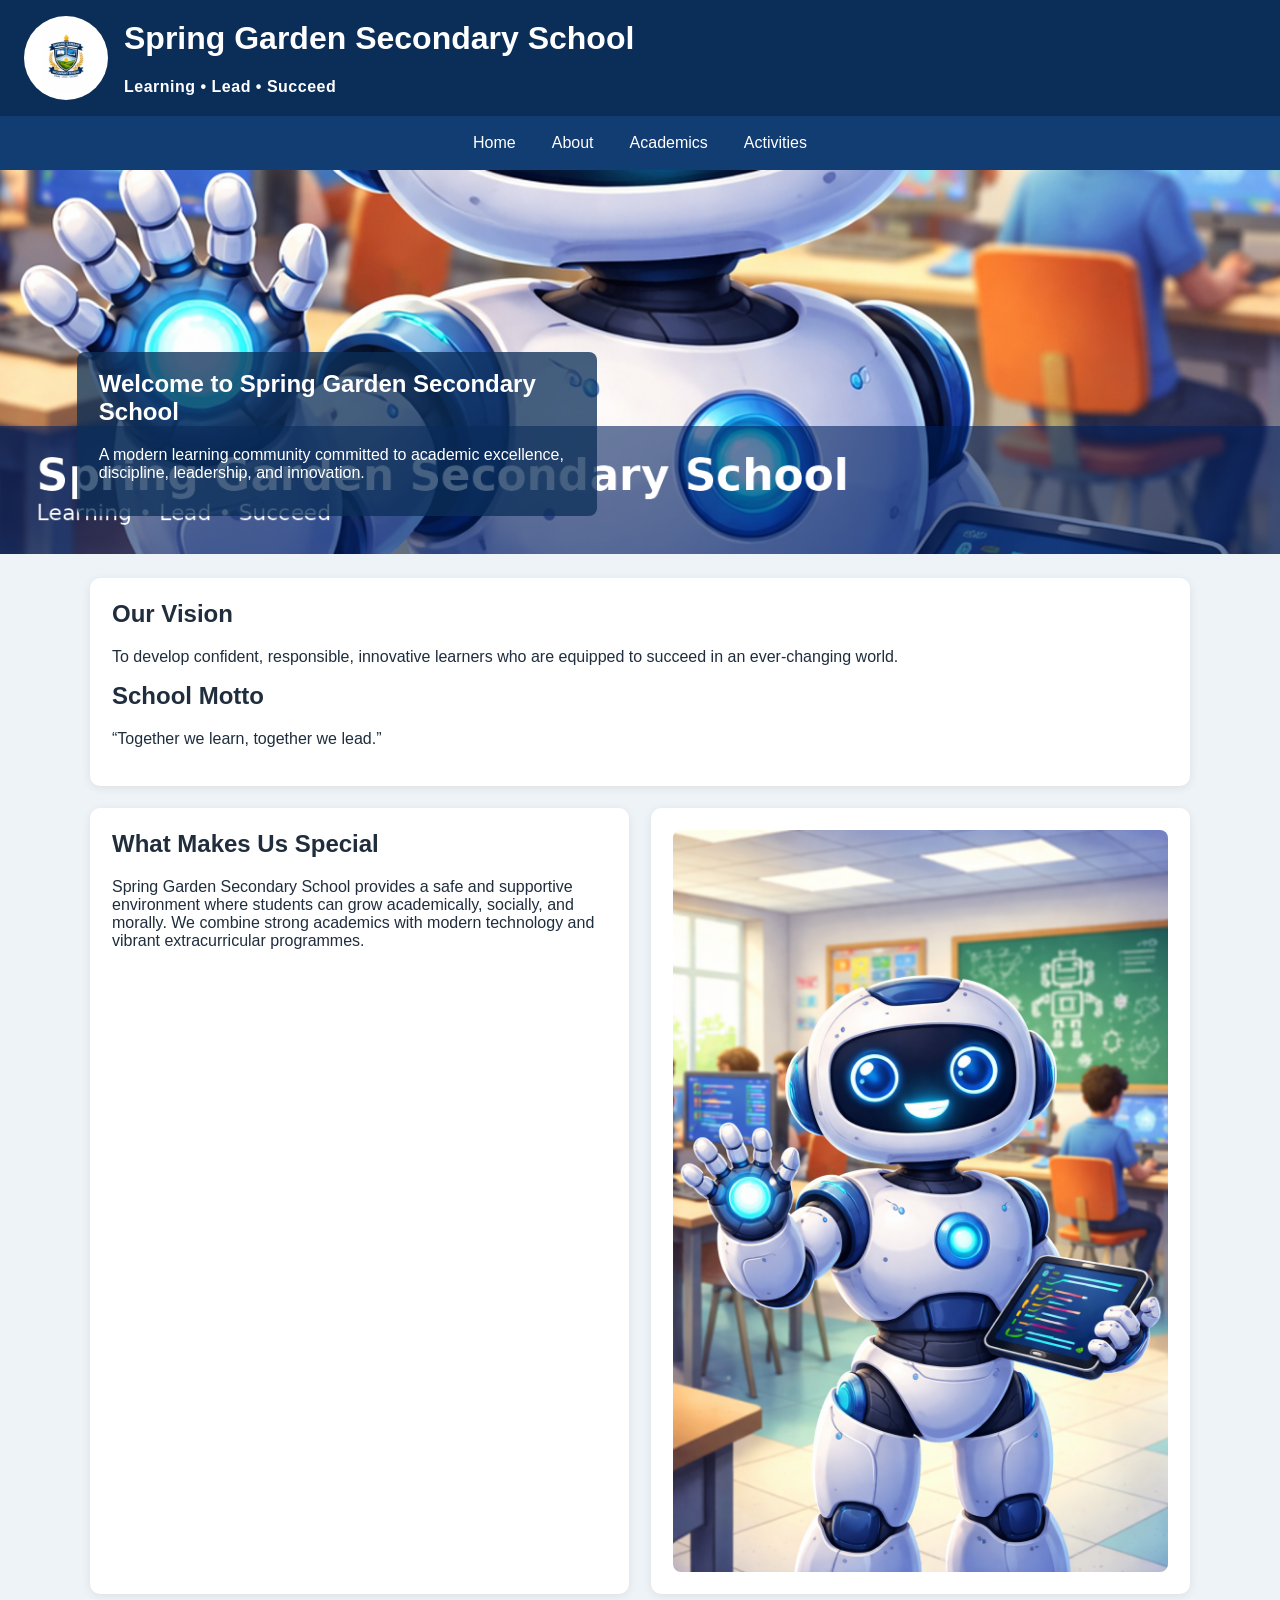
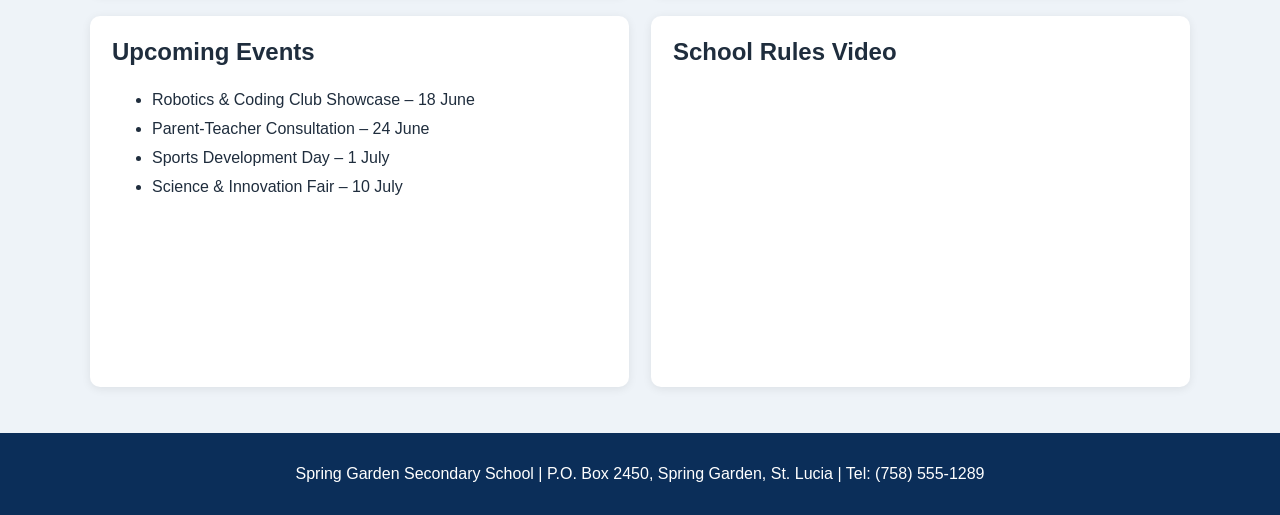
==== index.html @ ff146dde "Add files via upload" ====
<!DOCTYPE html>
<html lang="en">
<head>
  <meta charset="UTF-8">
  <meta name="viewport" content="width=device-width, initial-scale=1.0">
  <title>Spring Garden Secondary School | Home</title>
  <link rel="stylesheet" href="style.css">
</head>
<body>
  <header class="site-header">
    <div class="topbar">
      <img src="logo.png" alt="Spring Garden Secondary School Logo" class="logo">
      <div>
        <h1>Spring Garden Secondary School</h1>
        <p class="tagline">Learning • Lead • Succeed</p>
      </div>
    </div>
    <nav>
      <a href="index.html">Home</a>
      <a href="about.html">About</a>
      <a href="academics.html">Academics</a>
      <a href="activities.html">Activities</a>
    </nav>
  </header>

  <section class="hero">
    <img src="banner.png" alt="School technology banner">
    <div class="hero-text">
      <h2>Welcome to Spring Garden Secondary School</h2>
      <p>A modern learning community committed to academic excellence, discipline, leadership, and innovation.</p>
    </div>
  </section>

  <main class="container">
    <section class="card">
      <h2>Our Vision</h2>
      <p>To develop confident, responsible, innovative learners who are equipped to succeed in an ever-changing world.</p>
      <h2>School Motto</h2>
      <p>“Together we learn, together we lead.”</p>
    </section>

    <section class="grid two">
      <div class="card">
        <h2>What Makes Us Special</h2>
        <p>Spring Garden Secondary School provides a safe and supportive environment where students can grow academically, socially, and morally. We combine strong academics with modern technology and vibrant extracurricular programmes.</p>
      </div>
      <div class="card">
        <img src="robot.png" alt="Friendly educational robot" class="responsive">
      </div>
    </section>

    <section class="grid two">
      <div class="card">
        <h2>Upcoming Events</h2>
        <ul>
          <li>Robotics & Coding Club Showcase – 18 June</li>
          <li>Parent-Teacher Consultation – 24 June</li>
          <li>Sports Development Day – 1 July</li>
          <li>Science & Innovation Fair – 10 July</li>
        </ul>
      </div>
      <div class="card">
        <h2>School Rules Video</h2>
        <div class="video-wrap">
          <iframe src="https://www.youtube.com/embed/2fP4x6g0ZxA" title="School rules video" allowfullscreen></iframe>
        </div>
      </div>
    </section>
  </main>

  <footer>
    <p>Spring Garden Secondary School | P.O. Box 2450, Spring Garden, St. Lucia | Tel: (758) 555-1289</p>
  </footer>
</body>
</html>
---- style.css ----
*{box-sizing:border-box}
body{
  margin:0;
  font-family: Arial, Helvetica, sans-serif;
  background:#eef3f8;
  color:#1f2d3d;
}
.site-header{
  background:#0b2e59;
  color:white;
}
.topbar{
  display:flex;
  align-items:center;
  gap:16px;
  padding:16px 24px;
}
.logo{
  width:84px;
  height:84px;
  object-fit:contain;
  background:white;
  border-radius:50%;
  padding:6px;
}
h1,h2,h3{margin-top:0}
.tagline{
  margin:4px 0 0;
  font-weight:bold;
  letter-spacing:.5px;
}
nav{
  background:#123d73;
  display:flex;
  gap:8px;
  justify-content:center;
  flex-wrap:wrap;
  padding:10px 12px;
}
nav a{
  color:white;
  text-decoration:none;
  padding:8px 14px;
  border-radius:4px;
}
nav a:hover{
  background:#27558e;
}
.hero{
  position:relative;
}
.hero img{
  width:100%;
  display:block;
  max-height:420px;
  object-fit:cover;
}
.hero-text{
  position:absolute;
  left:6%;
  bottom:10%;
  background:rgba(11,46,89,.76);
  color:white;
  padding:18px 22px;
  max-width:520px;
  border-radius:8px;
}
.container{
  width:min(1100px, 92%);
  margin:24px auto;
}
.card{
  background:white;
  padding:22px;
  border-radius:10px;
  box-shadow:0 2px 10px rgba(0,0,0,.08);
  margin-bottom:22px;
}
.grid{
  display:grid;
  gap:22px;
}
.grid.two{
  grid-template-columns:repeat(auto-fit,minmax(280px,1fr));
}
.responsive{
  width:100%;
  border-radius:8px;
  display:block;
}
.subjects{
  display:grid;
  grid-template-columns:repeat(auto-fit,minmax(220px,1fr));
  gap:18px;
}
.video-wrap{
  position:relative;
  padding-bottom:56.25%;
  height:0;
  overflow:hidden;
  border-radius:8px;
}
.video-wrap iframe{
  position:absolute;
  top:0; left:0;
  width:100%; height:100%;
  border:0;
}
footer{
  background:#0b2e59;
  color:white;
  text-align:center;
  padding:16px;
  margin-top:24px;
}
ul{line-height:1.8}
a{color:#0b4ea2}
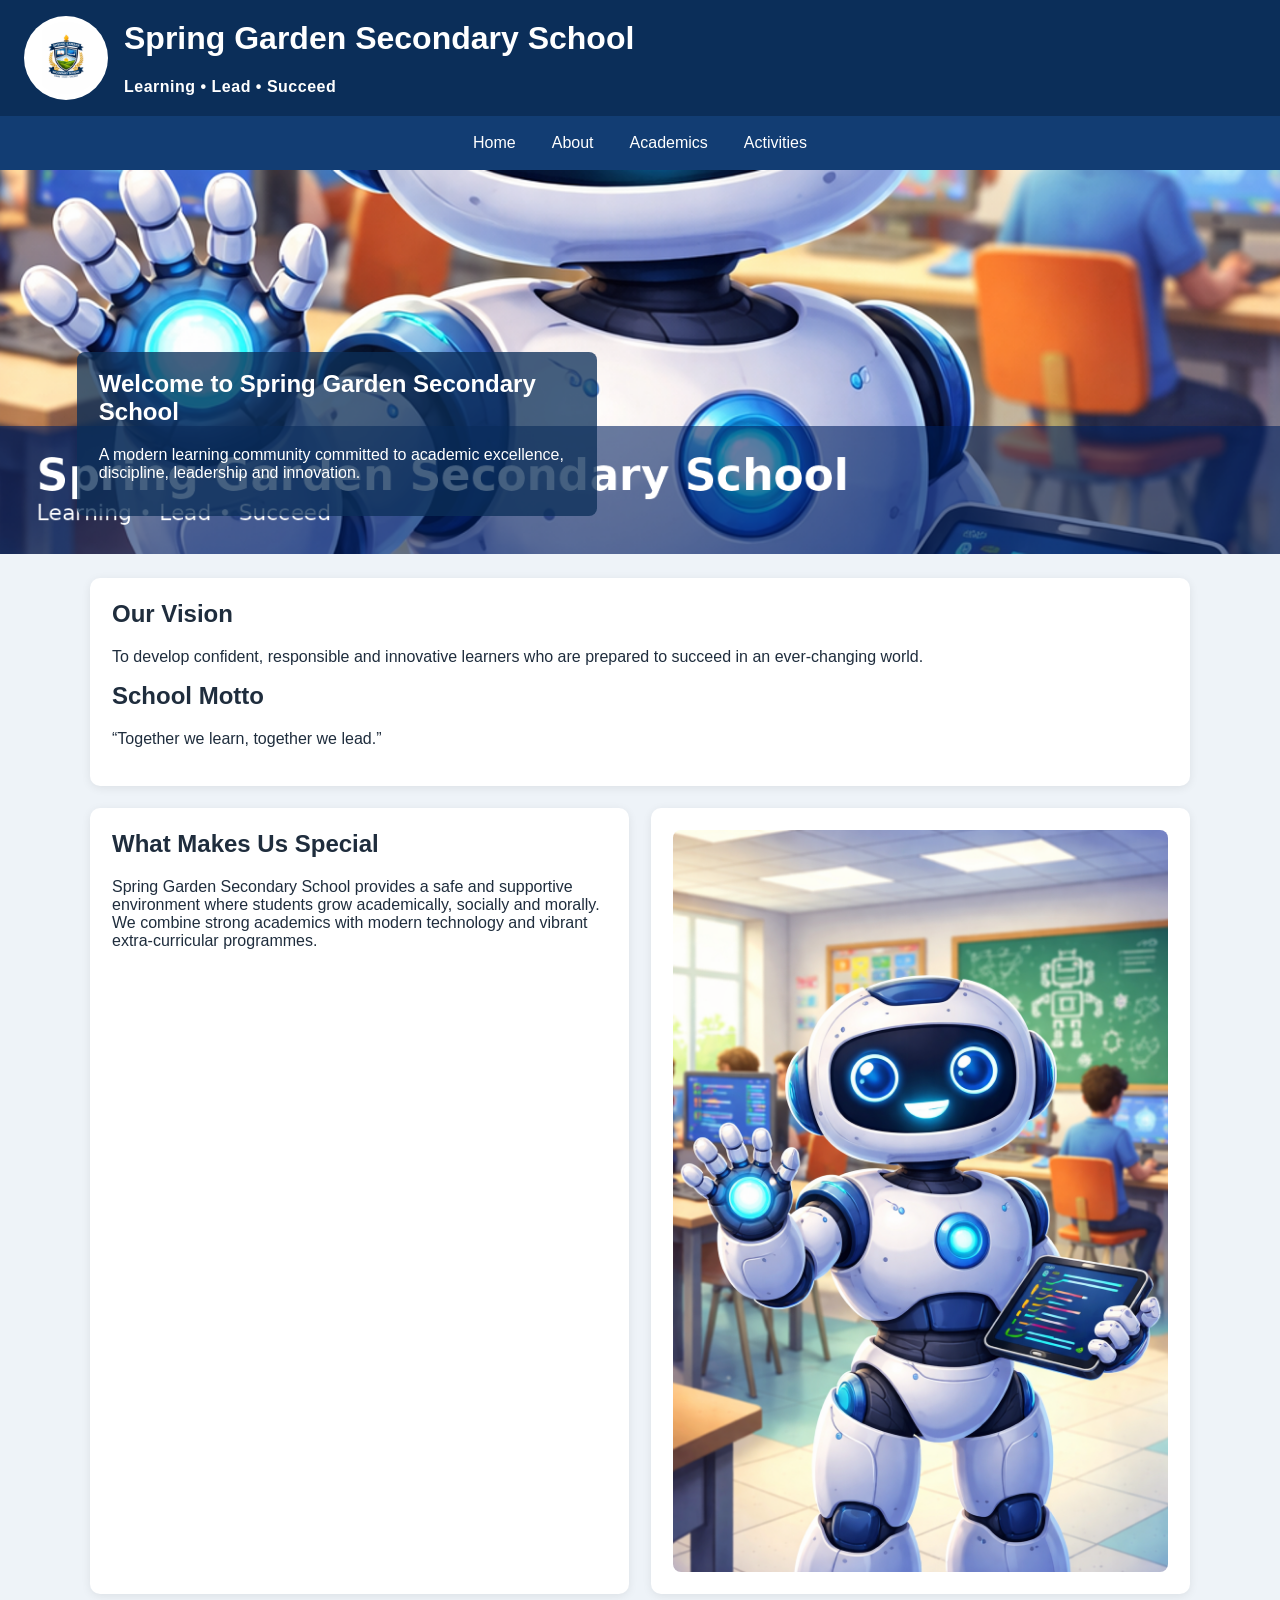
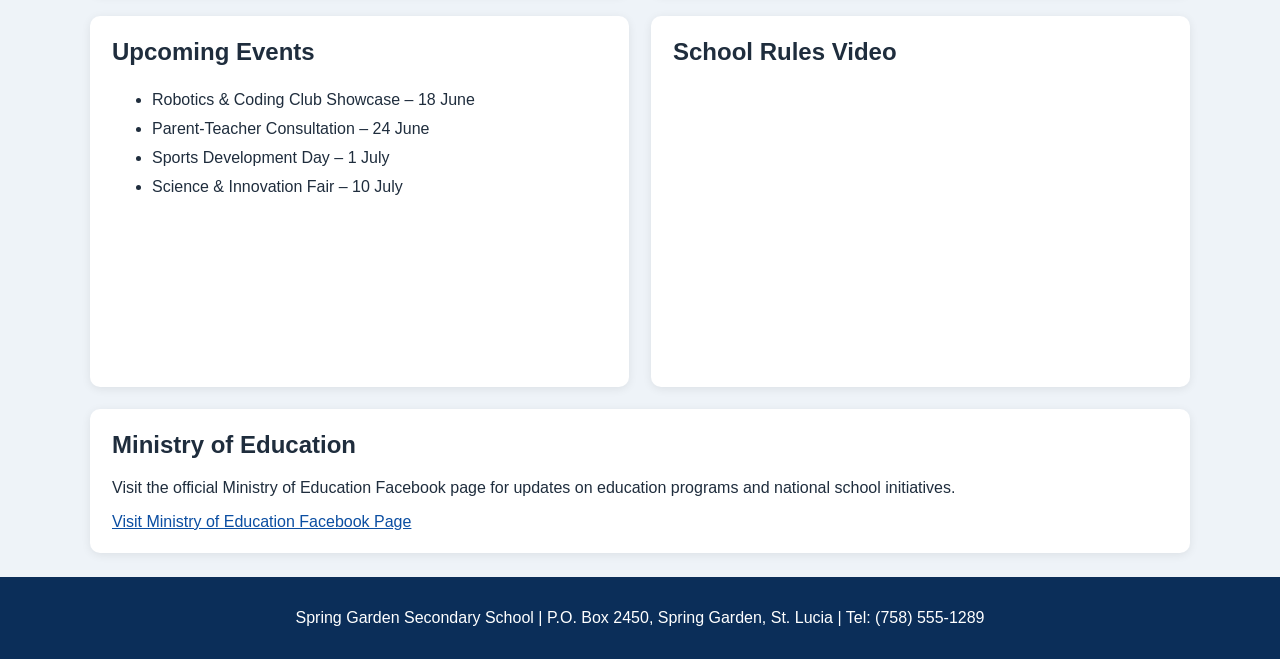
==== commit 81d6e551: "Update index.html" ====
--- a/index.html
+++ b/index.html
@@ -1,75 +1,167 @@
 <!DOCTYPE html>
 <html lang="en">
+
 <head>
-  <meta charset="UTF-8">
-  <meta name="viewport" content="width=device-width, initial-scale=1.0">
-  <title>Spring Garden Secondary School | Home</title>
-  <link rel="stylesheet" href="style.css">
+<meta charset="UTF-8">
+<meta name="viewport" content="width=device-width, initial-scale=1.0">
+
+<title>Spring Garden Secondary School</title>
+
+<link rel="stylesheet" href="style.css">
+
 </head>
+
 <body>
-  <header class="site-header">
-    <div class="topbar">
-      <img src="logo.png" alt="Spring Garden Secondary School Logo" class="logo">
-      <div>
-        <h1>Spring Garden Secondary School</h1>
-        <p class="tagline">Learning • Lead • Succeed</p>
-      </div>
-    </div>
-    <nav>
-      <a href="index.html">Home</a>
-      <a href="about.html">About</a>
-      <a href="academics.html">Academics</a>
-      <a href="activities.html">Activities</a>
-    </nav>
-  </header>
 
-  <section class="hero">
-    <img src="banner.png" alt="School technology banner">
-    <div class="hero-text">
-      <h2>Welcome to Spring Garden Secondary School</h2>
-      <p>A modern learning community committed to academic excellence, discipline, leadership, and innovation.</p>
-    </div>
-  </section>
+<header class="site-header">
 
-  <main class="container">
-    <section class="card">
-      <h2>Our Vision</h2>
-      <p>To develop confident, responsible, innovative learners who are equipped to succeed in an ever-changing world.</p>
-      <h2>School Motto</h2>
-      <p>“Together we learn, together we lead.”</p>
-    </section>
+<div class="topbar">
 
-    <section class="grid two">
-      <div class="card">
-        <h2>What Makes Us Special</h2>
-        <p>Spring Garden Secondary School provides a safe and supportive environment where students can grow academically, socially, and morally. We combine strong academics with modern technology and vibrant extracurricular programmes.</p>
-      </div>
-      <div class="card">
-        <img src="robot.png" alt="Friendly educational robot" class="responsive">
-      </div>
-    </section>
+<img src="logo.png" alt="Spring Garden Secondary School Logo" class="logo">
 
-    <section class="grid two">
-      <div class="card">
-        <h2>Upcoming Events</h2>
-        <ul>
-          <li>Robotics & Coding Club Showcase – 18 June</li>
-          <li>Parent-Teacher Consultation – 24 June</li>
-          <li>Sports Development Day – 1 July</li>
-          <li>Science & Innovation Fair – 10 July</li>
-        </ul>
-      </div>
-      <div class="card">
-        <h2>School Rules Video</h2>
-        <div class="video-wrap">
-          <iframe src="https://www.youtube.com/embed/2fP4x6g0ZxA" title="School rules video" allowfullscreen></iframe>
-        </div>
-      </div>
-    </section>
-  </main>
+<div>
+<h1>Spring Garden Secondary School</h1>
+<p class="tagline">Learning • Lead • Succeed</p>
+</div>
 
-  <footer>
-    <p>Spring Garden Secondary School | P.O. Box 2450, Spring Garden, St. Lucia | Tel: (758) 555-1289</p>
-  </footer>
+</div>
+
+<nav>
+
+<a href="index.html">Home</a>
+<a href="about.html">About</a>
+<a href="academics.html">Academics</a>
+<a href="activities.html">Activities</a>
+
+</nav>
+
+</header>
+
+<section class="hero">
+
+<img src="banner.png" alt="School Technology Banner">
+
+<div class="hero-text">
+
+<h2>Welcome to Spring Garden Secondary School</h2>
+
+<p>
+A modern learning community committed to academic excellence,
+discipline, leadership and innovation.
+</p>
+
+</div>
+
+</section>
+
+<main class="container">
+
+<section class="card">
+
+<h2>Our Vision</h2>
+
+<p>
+To develop confident, responsible and innovative learners who are
+prepared to succeed in an ever-changing world.
+</p>
+
+<h2>School Motto</h2>
+
+<p>
+“Together we learn, together we lead.”
+</p>
+
+</section>
+
+<section class="grid two">
+
+<div class="card">
+
+<h2>What Makes Us Special</h2>
+
+<p>
+Spring Garden Secondary School provides a safe and supportive
+environment where students grow academically, socially and morally.
+We combine strong academics with modern technology and vibrant
+extra-curricular programmes.
+</p>
+
+</div>
+
+<div class="card">
+
+<img src="robot.png" alt="Educational Robot" class="responsive">
+
+</div>
+
+</section>
+
+<section class="grid two">
+
+<div class="card">
+
+<h2>Upcoming Events</h2>
+
+<ul>
+
+<li>Robotics & Coding Club Showcase – 18 June</li>
+<li>Parent-Teacher Consultation – 24 June</li>
+<li>Sports Development Day – 1 July</li>
+<li>Science & Innovation Fair – 10 July</li>
+
+</ul>
+
+</div>
+
+<div class="card">
+
+<h2>School Rules Video</h2>
+
+<div class="video-wrap">
+
+<iframe
+width="560"
+height="315"
+src="https://www.youtube.com/embed/2fP4x6g0ZxA"
+title="School Rules Video"
+frameborder="0"
+allow="accelerometer; autoplay; clipboard-write; encrypted-media; gyroscope; picture-in-picture"
+allowfullscreen>
+</iframe>
+
+</div>
+
+</div>
+
+</section>
+
+<section class="card">
+
+<h2>Ministry of Education</h2>
+
+<p>
+Visit the official Ministry of Education Facebook page for updates
+on education programs and national school initiatives.
+</p>
+
+<a href="https://www.facebook.com/MinistryofEducation" target="_blank">
+Visit Ministry of Education Facebook Page
+</a>
+
+</section>
+
+</main>
+
+<footer>
+
+<p>
+Spring Garden Secondary School |
+P.O. Box 2450, Spring Garden, St. Lucia |
+Tel: (758) 555-1289
+</p>
+
+</footer>
+
 </body>
+
 </html>
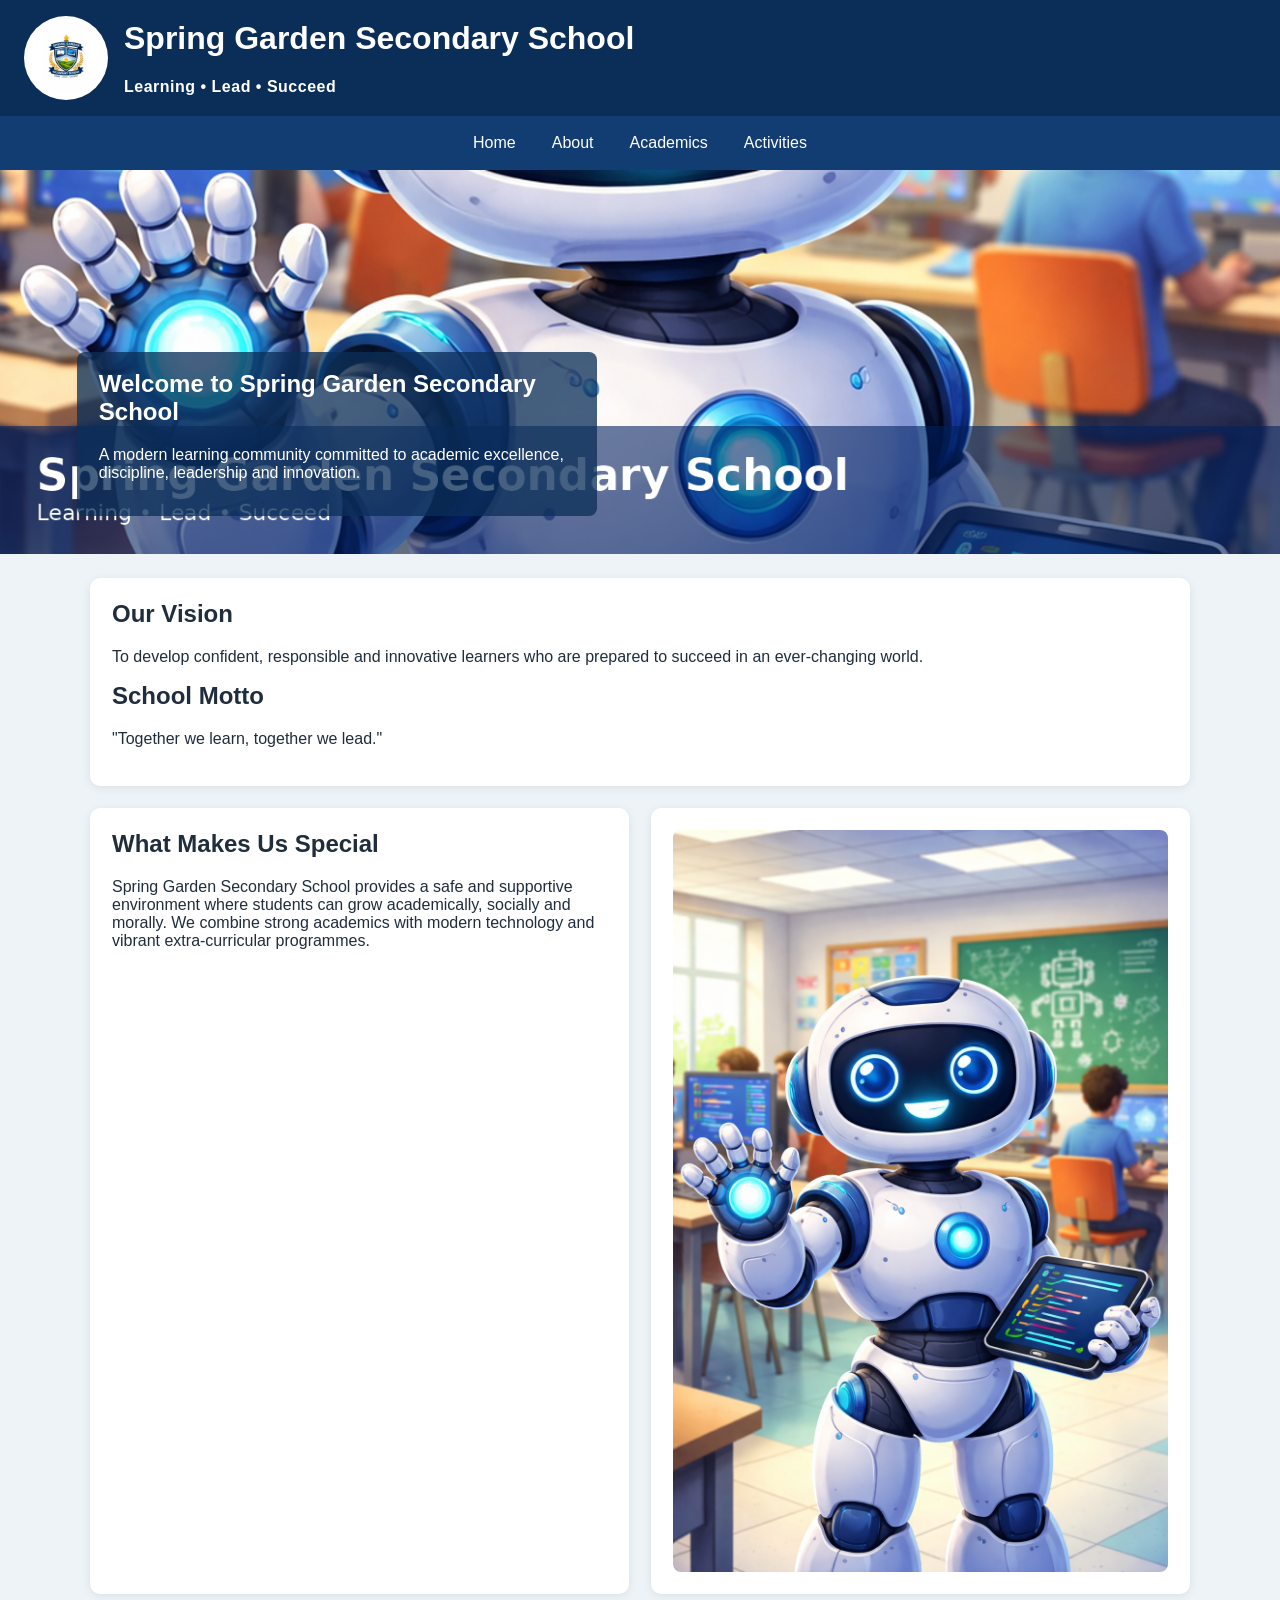
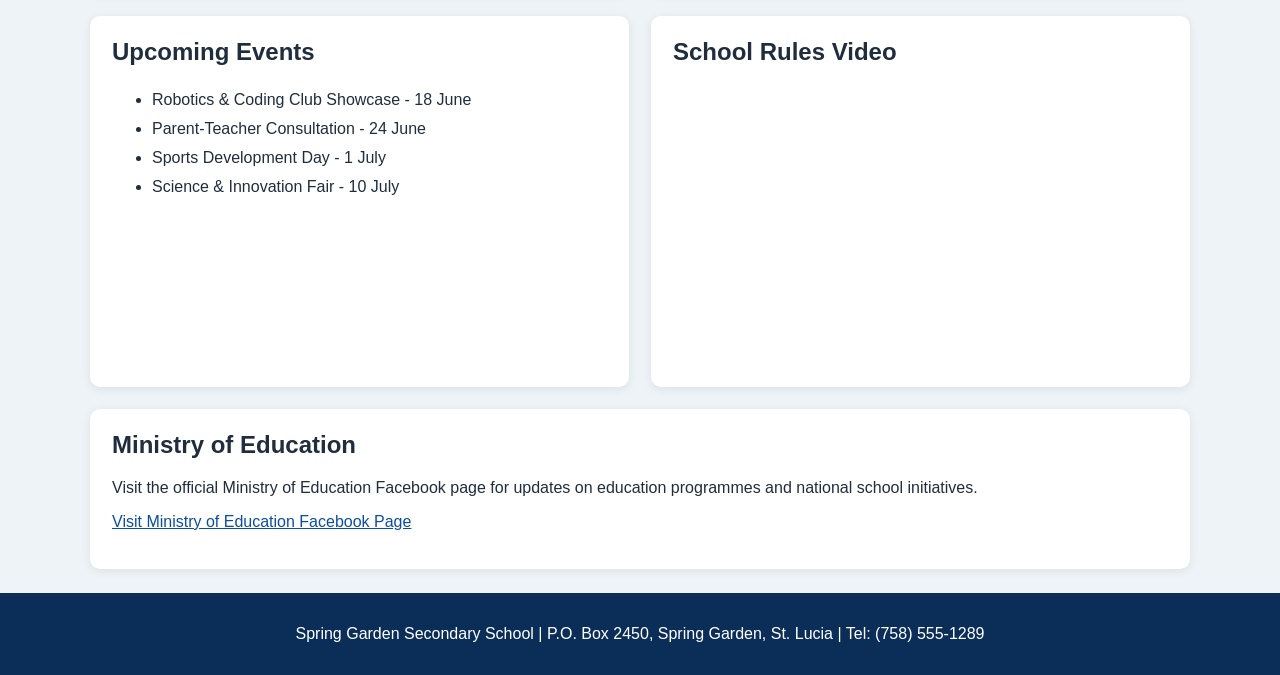
==== commit 56c17e95: "Update index.html" ====
--- a/index.html
+++ b/index.html
@@ -1,167 +1,99 @@
 <!DOCTYPE html>
 <html lang="en">
-
 <head>
-<meta charset="UTF-8">
-<meta name="viewport" content="width=device-width, initial-scale=1.0">
-
-<title>Spring Garden Secondary School</title>
-
-<link rel="stylesheet" href="style.css">
-
+  <meta charset="UTF-8">
+  <meta name="viewport" content="width=device-width, initial-scale=1.0">
+  <title>Spring Garden Secondary School | Home</title>
+  <link rel="stylesheet" href="style.css">
 </head>
-
 <body>
 
-<header class="site-header">
+  <header class="site-header">
+    <div class="topbar">
+      <img src="logo.png" alt="Spring Garden Secondary School Logo" class="logo">
+      <div>
+        <h1>Spring Garden Secondary School</h1>
+        <p class="tagline">Learning • Lead • Succeed</p>
+      </div>
+    </div>
 
-<div class="topbar">
+    <nav>
+      <a href="index.html">Home</a>
+      <a href="about.html">About</a>
+      <a href="academics.html">Academics</a>
+      <a href="activities.html">Activities</a>
+    </nav>
+  </header>
 
-<img src="logo.png" alt="Spring Garden Secondary School Logo" class="logo">
+  <section class="hero">
+    <img src="banner.png" alt="School technology banner">
+    <div class="hero-text">
+      <h2>Welcome to Spring Garden Secondary School</h2>
+      <p>A modern learning community committed to academic excellence, discipline, leadership and innovation.</p>
+    </div>
+  </section>
 
-<div>
-<h1>Spring Garden Secondary School</h1>
-<p class="tagline">Learning • Lead • Succeed</p>
-</div>
+  <main class="container">
 
-</div>
+    <section class="card">
+      <h2>Our Vision</h2>
+      <p>To develop confident, responsible and innovative learners who are prepared to succeed in an ever-changing world.</p>
 
-<nav>
+      <h2>School Motto</h2>
+      <p>"Together we learn, together we lead."</p>
+    </section>
 
-<a href="index.html">Home</a>
-<a href="about.html">About</a>
-<a href="academics.html">Academics</a>
-<a href="activities.html">Activities</a>
+    <section class="grid two">
+      <div class="card">
+        <h2>What Makes Us Special</h2>
+        <p>Spring Garden Secondary School provides a safe and supportive environment where students can grow academically, socially and morally. We combine strong academics with modern technology and vibrant extra-curricular programmes.</p>
+      </div>
 
-</nav>
+      <div class="card">
+        <img src="robot.png" alt="Educational robot" class="responsive">
+      </div>
+    </section>
 
-</header>
+    <section class="grid two">
+      <div class="card">
+        <h2>Upcoming Events</h2>
+        <ul>
+          <li>Robotics &amp; Coding Club Showcase - 18 June</li>
+          <li>Parent-Teacher Consultation - 24 June</li>
+          <li>Sports Development Day - 1 July</li>
+          <li>Science &amp; Innovation Fair - 10 July</li>
+        </ul>
+      </div>
 
-<section class="hero">
+      <div class="card">
+        <h2>School Rules Video</h2>
+        <div class="video-wrap">
+          <iframe
+            src="https://www.youtube.com/embed/Z3y_RrLdYtE"
+            title="School Rules Video"
+            frameborder="0"
+            allow="accelerometer; autoplay; clipboard-write; encrypted-media; gyroscope; picture-in-picture"
+            allowfullscreen>
+          </iframe>
+        </div>
+      </div>
+    </section>
 
-<img src="banner.png" alt="School Technology Banner">
+    <section class="card">
+      <h2>Ministry of Education</h2>
+      <p>Visit the official Ministry of Education Facebook page for updates on education programmes and national school initiatives.</p>
+      <p>
+        <a href="https://www.facebook.com/MinistryofEducation" target="_blank">
+          Visit Ministry of Education Facebook Page
+        </a>
+      </p>
+    </section>
 
-<div class="hero-text">
+  </main>
 
-<h2>Welcome to Spring Garden Secondary School</h2>
-
-<p>
-A modern learning community committed to academic excellence,
-discipline, leadership and innovation.
-</p>
-
-</div>
-
-</section>
-
-<main class="container">
-
-<section class="card">
-
-<h2>Our Vision</h2>
-
-<p>
-To develop confident, responsible and innovative learners who are
-prepared to succeed in an ever-changing world.
-</p>
-
-<h2>School Motto</h2>
-
-<p>
-“Together we learn, together we lead.”
-</p>
-
-</section>
-
-<section class="grid two">
-
-<div class="card">
-
-<h2>What Makes Us Special</h2>
-
-<p>
-Spring Garden Secondary School provides a safe and supportive
-environment where students grow academically, socially and morally.
-We combine strong academics with modern technology and vibrant
-extra-curricular programmes.
-</p>
-
-</div>
-
-<div class="card">
-
-<img src="robot.png" alt="Educational Robot" class="responsive">
-
-</div>
-
-</section>
-
-<section class="grid two">
-
-<div class="card">
-
-<h2>Upcoming Events</h2>
-
-<ul>
-
-<li>Robotics & Coding Club Showcase – 18 June</li>
-<li>Parent-Teacher Consultation – 24 June</li>
-<li>Sports Development Day – 1 July</li>
-<li>Science & Innovation Fair – 10 July</li>
-
-</ul>
-
-</div>
-
-<div class="card">
-
-<h2>School Rules Video</h2>
-
-<div class="video-wrap">
-
-<iframe
-width="560"
-height="315"
-src="https://www.youtube.com/embed/2fP4x6g0ZxA"
-title="School Rules Video"
-frameborder="0"
-allow="accelerometer; autoplay; clipboard-write; encrypted-media; gyroscope; picture-in-picture"
-allowfullscreen>
-</iframe>
-
-</div>
-
-</div>
-
-</section>
-
-<section class="card">
-
-<h2>Ministry of Education</h2>
-
-<p>
-Visit the official Ministry of Education Facebook page for updates
-on education programs and national school initiatives.
-</p>
-
-<a href="https://www.facebook.com/MinistryofEducation" target="_blank">
-Visit Ministry of Education Facebook Page
-</a>
-
-</section>
-
-</main>
-
-<footer>
-
-<p>
-Spring Garden Secondary School |
-P.O. Box 2450, Spring Garden, St. Lucia |
-Tel: (758) 555-1289
-</p>
-
-</footer>
+  <footer>
+    <p>Spring Garden Secondary School | P.O. Box 2450, Spring Garden, St. Lucia | Tel: (758) 555-1289</p>
+  </footer>
 
 </body>
-
 </html>
